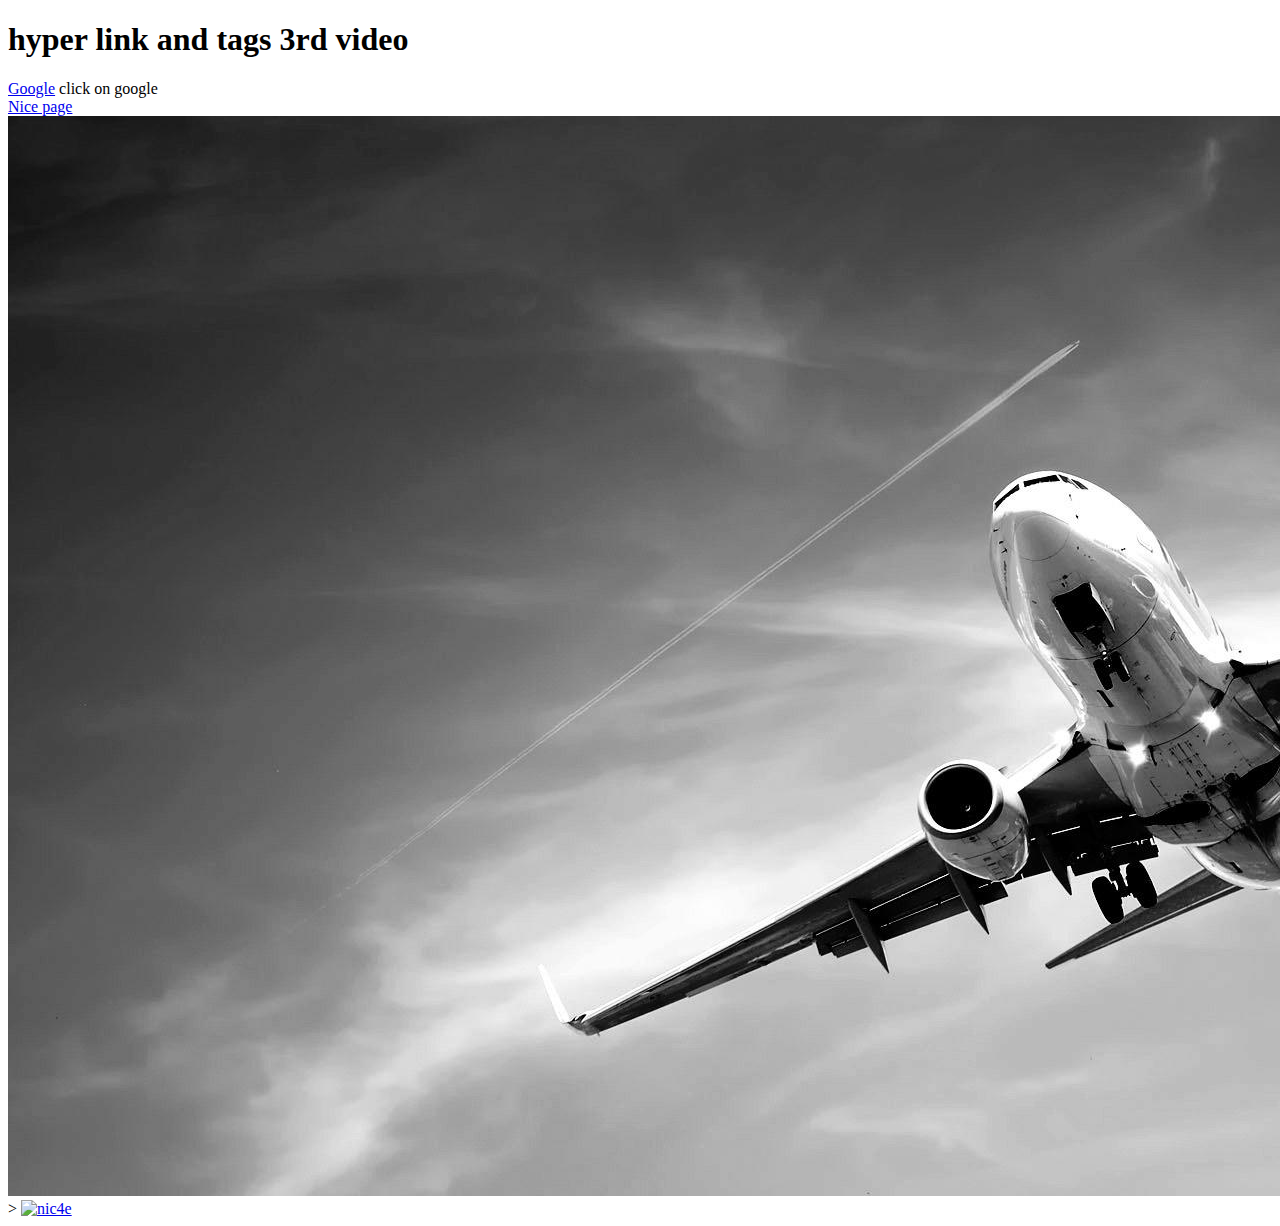
==== practice/index.html @ 0f187630 "html tags" ====
<!DOCTYPE html>
<html lang="en">
<head>
    <meta charset="UTF-8">
    <meta name="viewport" content="width=device-width, initial-scale=1.0">
    <title>Document</title>
</head>
<body>
    <h1> hyper link and tags 3rd video</h1>
    <a href="http://www.google.com.pk" target="_blank">Google</a> click on google
    <br />
    <a href="nice.html">Nice page</a>
    <img src="./airline.jpg" alt="wtf" title="how you like that"/>
    >
    <a href="http://www.google.com.pk">
        <img
        src="https://abhiandroid-8fb4.kxcdn.com/ui/wp-content/uploads/2016/02/ImageButton.jpg"
        alt="nic4e"
        width="340px"        
        /> </a>    
</body>
</html>
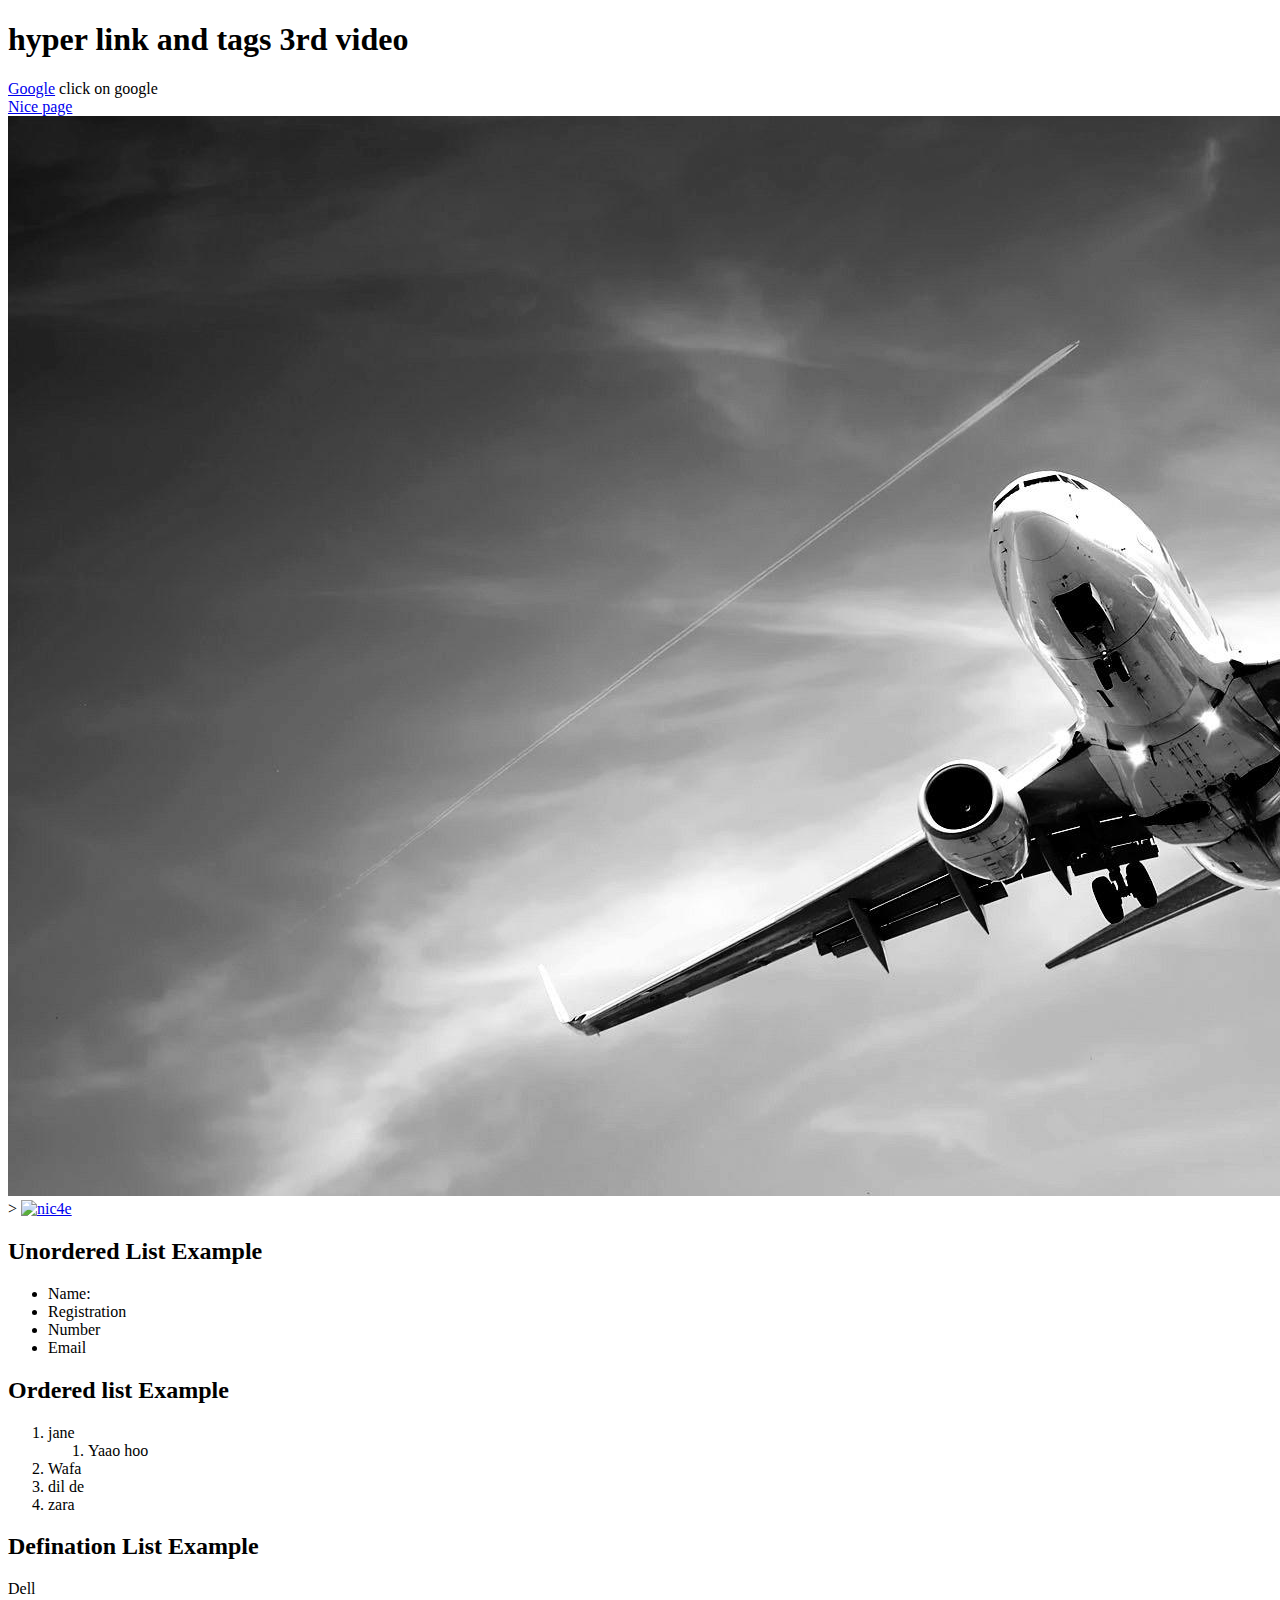
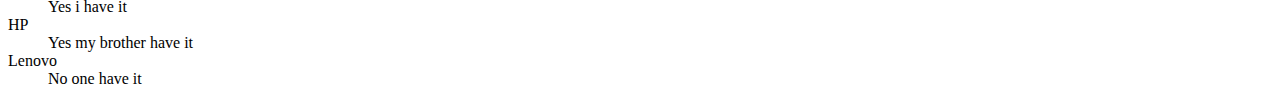
==== commit a76486ec: "HtmlTags,CSS" ====
--- a/practice/index.html
+++ b/practice/index.html
@@ -16,7 +16,37 @@
         <img
         src="https://abhiandroid-8fb4.kxcdn.com/ui/wp-content/uploads/2016/02/ImageButton.jpg"
         alt="nic4e"
-        width="340px"        
-        /> </a>    
+        width="340px"/>
+    </a>  
+<h2>Unordered List Example </h2>
+    <ul>
+            <li>Name: </li>
+            <li>Registration</li>
+            <li>Number</li>
+            <li>Email</li>
+
+        </ul>
+      <h2>Ordered list Example</h2>
+        <ol>
+          <li>jane
+              <ol>
+                  <li>Yaao hoo</li>
+              </ol>
+              </li>
+          <li>Wafa</li>
+          <li>dil de </li>
+          <li>zara</li>
+      </ol>  
+<h2>Defination List Example </h2>
+<dl>
+    <dt>Dell</dt>
+    <dd>Yes i have it</dd>
+    <dt>HP</dt>
+    <dd>Yes my brother have it </dd>
+    <dt>Lenovo</dt>
+    <dd>No one have it</dd>
+</dl>
+
+
 </body>
 </html>